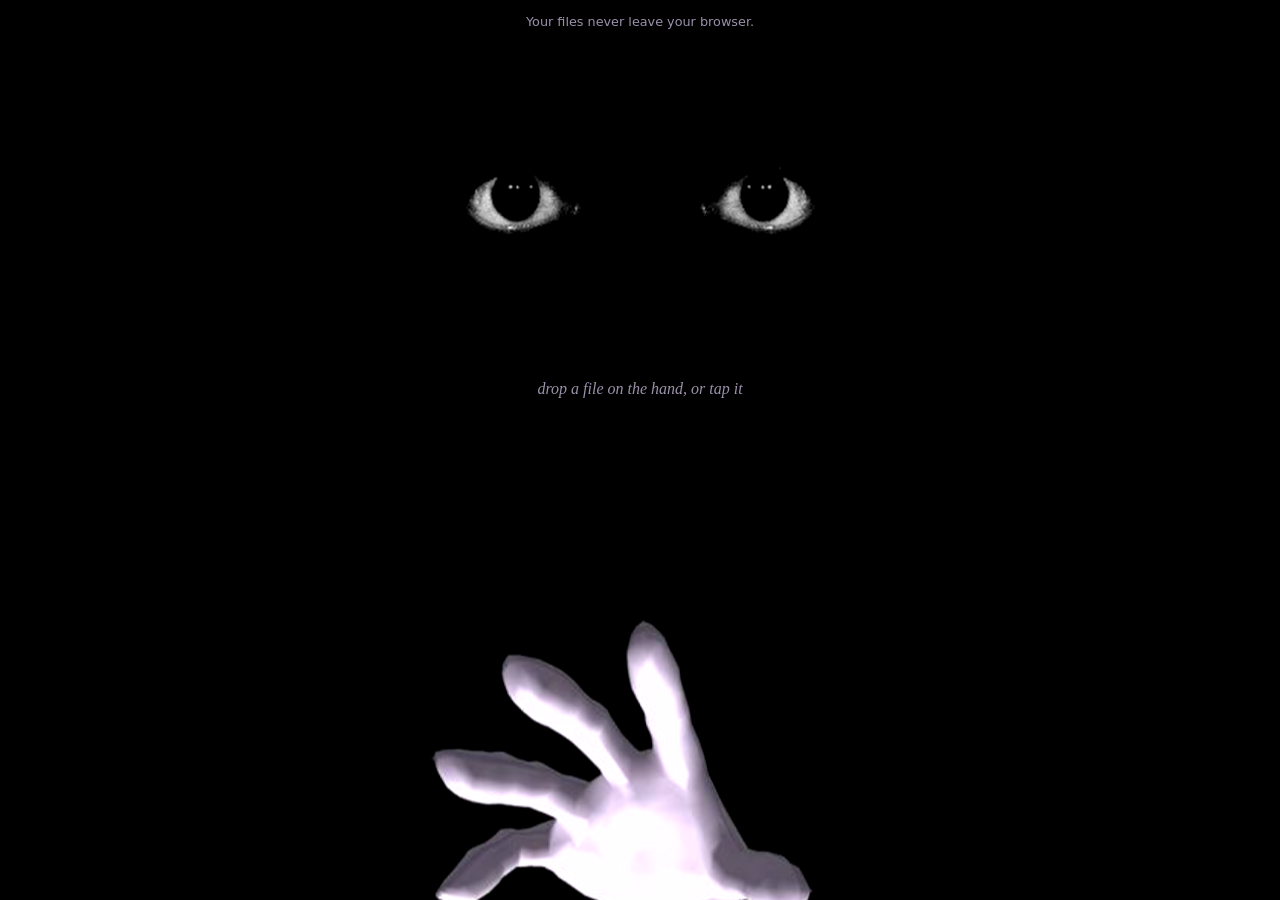
==== index.html @ 575bf524 "Update HTML content for clarity and structure" ====
<!doctype html>
<html lang="en">
<head>
<meta charset="utf-8">
<meta name="viewport" content="width=device-width, initial-scale=1, viewport-fit=cover">
<meta name="color-scheme" content="dark">
<meta name="theme-color" content="#000000">
<title>Drop a file</title>
<meta name="description" content="Encrypt and decrypt files in your browser. Nothing is uploaded.">
<link rel="stylesheet" href="style.css">
<script src="crypto.js" defer></script>
<script src="app.js" defer></script>
</head>
<body data-state="idle">
<p id="count" class="count" hidden></p>
<p class="note">Your files never leave your browser.</p>
<div class="eyes" id="eyes"><img src="eyes.jpg" alt="" width="400" height="400"></div>

<div class="speech">
  <p id="say" aria-hidden="true"></p>
  <input id="pw" type="password" aria-label="Password" autocomplete="off" enterkeyhint="go" tabindex="-1">
  <a id="out" hidden></a>
</div>

<div id="chip" class="chip" aria-hidden="true"></div>
<button id="hand" class="hand" type="button" aria-label="Choose a file to encrypt or decrypt">
  <span class="bob">
    <img class="open" src="hand.jpg" alt="" width="300" height="301">
    <img class="fist" src="fist.jpg" alt="" width="1024" height="1027">
  </span>
</button>

<p id="sr" class="sr" aria-live="polite"></p>
<input id="file" type="file" hidden>
</body>
</html>
---- style.css ----
:root{--ink:#e7dff5;--dim:#9a91aa;--line:#5b5468;--hand:min(78vmin,460px)}
*{box-sizing:border-box}
html,body{height:100%;margin:0;background:#000;color:var(--ink);overflow:hidden}
body{font:italic 1.25rem/1.4 Georgia,"Times New Roman",serif;overscroll-behavior:none}
.sr{position:absolute;width:1px;height:1px;overflow:hidden;clip-path:inset(50%)}
.note{position:fixed;top:max(.9rem,env(safe-area-inset-top));left:0;right:0;margin:0;text-align:center;
  font:normal .8rem system-ui,sans-serif;color:var(--dim)}

.eyes{position:fixed;left:50%;top:22%;width:min(72vmin,440px);transform:translate(-50%,-50%);
  mix-blend-mode:screen;pointer-events:none}
.eyes img{display:block;width:100%;height:auto;filter:contrast(1.25);animation:blink 7s infinite}
@keyframes blink{0%,92%,100%{transform:scaleY(1)}95%{transform:scaleY(.05)}}

.speech{position:fixed;left:0;right:0;top:42%;display:flex;flex-direction:column;align-items:center;
  gap:1rem;padding:0 1.25rem;text-align:center;z-index:3}
#say{margin:0;min-height:1.5em;font-size:clamp(1.3rem,4.5vw,1.9rem)}
#say.dim{color:var(--dim);font-size:1rem}
#say.typing::after{content:"";display:inline-block;width:.08em;height:1em;margin-left:.15em;
  background:currentColor;vertical-align:-.12em;animation:caret 1s steps(1) infinite}
@keyframes caret{50%{opacity:0}}
#pw{width:min(20rem,80vw);background:none;border:0;border-bottom:1px solid var(--line);color:var(--ink);
  font:normal 1.2rem system-ui,sans-serif;letter-spacing:.2em;text-align:center;padding:.4rem;outline:0;
  opacity:0;pointer-events:none;transition:opacity .6s}
#pw.on{opacity:1;pointer-events:auto}
#pw:focus{border-color:var(--ink);box-shadow:0 1px 0 var(--ink)}
#out{display:inline-block;max-width:90vw;padding:.55rem 1rem;border:1px solid var(--line);border-radius:4px;
  color:var(--ink);text-decoration:none;font:normal .95rem system-ui,sans-serif;overflow-wrap:anywhere}
#out[hidden]{display:none}
#out:hover{border-color:var(--ink)}
#out:focus-visible,.hand:focus-visible{outline:2px solid var(--ink);outline-offset:4px}

.hand{position:fixed;left:50%;bottom:0;width:var(--hand);aspect-ratio:1;padding:0;border:0;background:none;
  cursor:pointer;z-index:1;mix-blend-mode:screen;-webkit-tap-highlight-color:transparent;
  transform-origin:50% 100%;transform:translate(-50%,34%);
  transition:transform var(--dur,.6s) var(--ease,ease)}
.bob{position:absolute;inset:0;animation:bob 5s ease-in-out infinite}
@keyframes bob{50%{transform:translateY(-2%)}}
.hand img{position:absolute;inset:0;width:100%;height:100%;object-fit:contain;filter:contrast(1.25);
  transition:opacity .25s;pointer-events:none;user-select:none}
.fist{opacity:0;transform:scale(1.28)}

[data-state=reach] .hand{transform:translate(-50%,8%) scale(1.06);--dur:.5s;--ease:cubic-bezier(.2,.8,.2,1)}
[data-state=grab] .hand{transform:translate(-50%,10%) scale(.94);--dur:.35s}
[data-state=gone] .hand{transform:translate(-50%,145%) scale(.85);--dur:1.4s;--ease:cubic-bezier(.7,0,.9,.5)}
[data-state=back] .hand{transform:translate(-50%,6%);--dur:1.3s;--ease:cubic-bezier(.1,.7,.2,1)}
[data-state=throw] .hand{transform:translate(-50%,2%) scale(1.08);--dur:.25s}
[data-state=grab] .fist,[data-state=gone] .fist,[data-state=back] .fist{opacity:1}
[data-state=grab] .open,[data-state=gone] .open,[data-state=back] .open{opacity:0}

.chip{position:fixed;left:50%;bottom:calc(var(--hand)*.5);z-index:2;max-width:70vw;padding:.35rem .8rem;
  border:1px solid var(--line);background:#000;color:var(--ink);font:normal .85rem system-ui,sans-serif;
  white-space:nowrap;overflow:hidden;text-overflow:ellipsis;opacity:0;pointer-events:none;
  transform:translate(-50%,0);transition:opacity .2s,transform .45s cubic-bezier(.5,0,.8,.4)}
.chip.show{opacity:1}
.chip.eaten{opacity:0;transform:translate(-50%,40%) scale(.12)}

@media (prefers-reduced-motion:reduce){
  .bob,.eyes img{animation:none}
  .hand,.chip,#pw,.hand img{transition-duration:.01s!important}
}
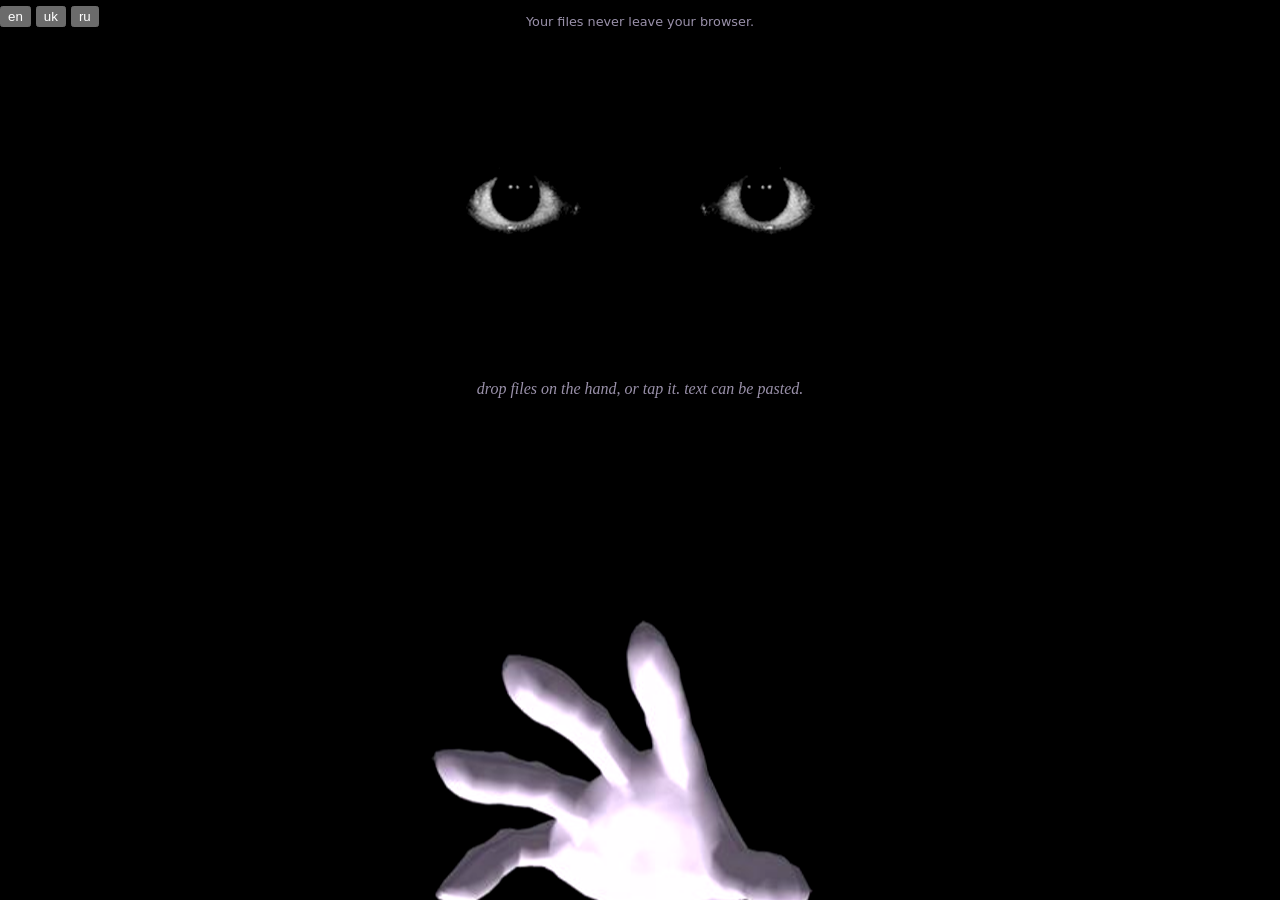
==== commit ecd8da72: "Enhance file input and add language selection Updated file input to allow multiple file selection an" ====
--- a/index.html
+++ b/index.html
@@ -8,18 +8,29 @@
 <title>Drop a file</title>
 <meta name="description" content="Encrypt and decrypt files in your browser. Nothing is uploaded.">
 <link rel="stylesheet" href="style.css">
+<script src="words.js" defer></script>
+<script src="argon2.js" defer></script>
 <script src="crypto.js" defer></script>
 <script src="app.js" defer></script>
 </head>
 <body data-state="idle">
 <p id="count" class="count" hidden></p>
-<p class="note">Your files never leave your browser.</p>
-<div class="eyes" id="eyes"><img src="eyes.jpg" alt="" width="400" height="400"></div>
+<p id="note" class="note">Your files never leave your browser.</p>
+<nav class="lang" aria-label="Language">
+  <button type="button" data-l="en" aria-pressed="true">en</button>
+  <button type="button" data-l="uk" aria-pressed="false">uk</button>
+  <button type="button" data-l="ru" aria-pressed="false">ru</button>
+</nav>
+<div class="eyes" id="eyes"><div class="eyes-in" id="eyesIn"><img src="eyes.jpg" alt="" width="400" height="400"></div></div>
 
 <div class="speech">
   <p id="say" aria-hidden="true"></p>
+  <div id="bar" class="bar" hidden></div>
   <input id="pw" type="password" aria-label="Password" autocomplete="off" enterkeyhint="go" tabindex="-1">
+  <button id="suggest" class="ghost" type="button" hidden>suggest one</button>
+  <button id="phrase" type="button" hidden></button>
   <a id="out" hidden></a>
+  <button id="textout" class="textout" type="button" hidden></button>
 </div>
 
 <div id="chip" class="chip" aria-hidden="true"></div>
@@ -31,6 +42,6 @@
 </button>
 
 <p id="sr" class="sr" aria-live="polite"></p>
-<input id="file" type="file" hidden>
+<input id="file" type="file" multiple hidden>
 </body>
 </html>
--- a/style.css
+++ b/style.css
@@ -5,6 +5,9 @@
 .sr{position:absolute;width:1px;height:1px;overflow:hidden;clip-path:inset(50%)}
 .note{position:fixed;top:max(.9rem,env(safe-area-inset-top));left:0;right:0;margin:0;text-align:center;
   font:normal .8rem system-ui,sans-serif;color:var(--dim)}
+
+.count{position:fixed;top:max(.9rem,env(safe-area-inset-top));left:1rem;margin:0;font-size:.95rem;color:var(--dim)}
+@media (max-width:560px){.note{top:calc(max(.9rem,env(safe-area-inset-top)) + 1.7rem);text-align:left;padding-left:1rem}}
 
 .eyes{position:fixed;left:50%;top:22%;width:min(72vmin,440px);transform:translate(-50%,-50%);
   mix-blend-mode:screen;pointer-events:none}
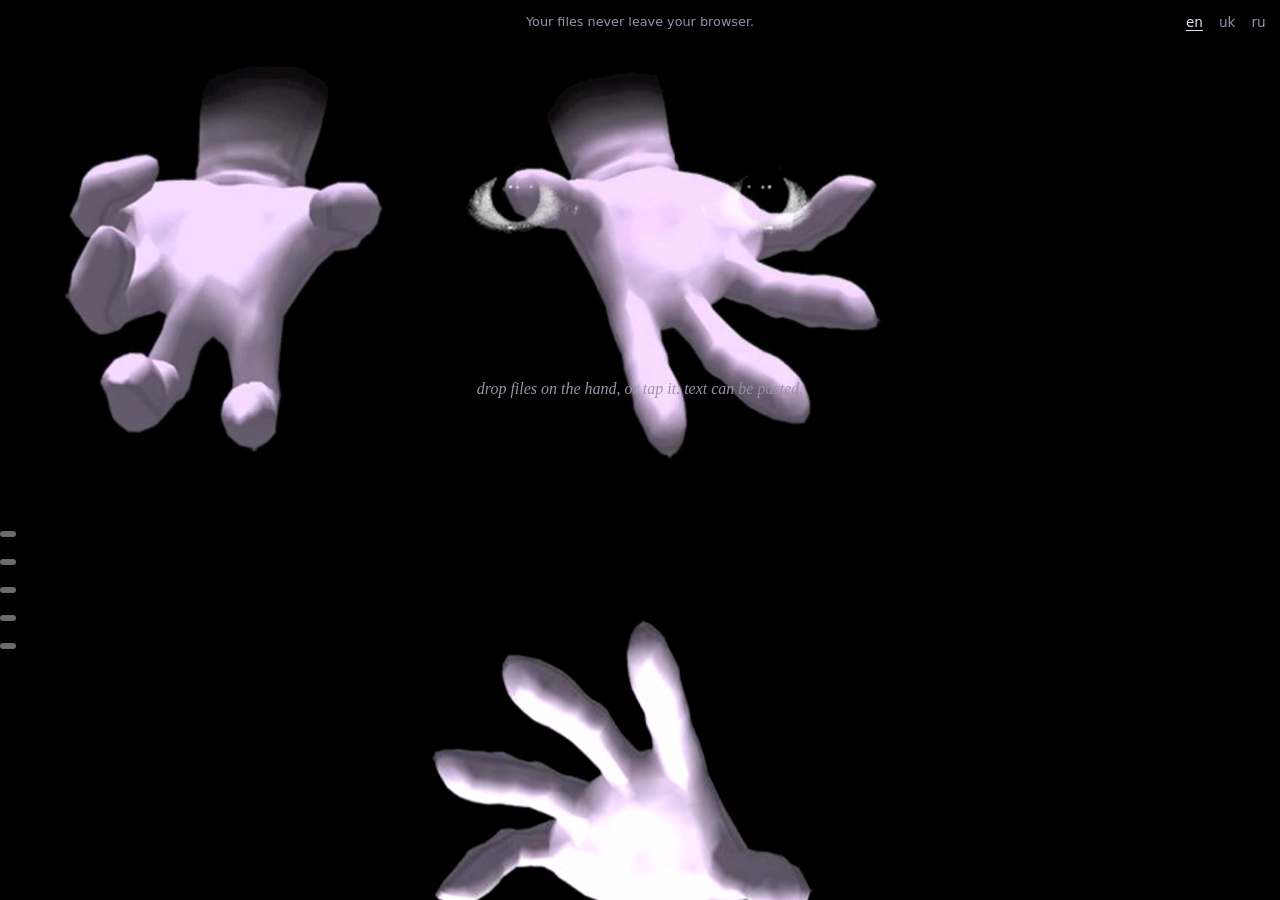
==== commit 7771c5b8: "Add hands section with image to index.html" ====
--- a/index.html
+++ b/index.html
@@ -33,6 +33,10 @@
   <button id="textout" class="textout" type="button" hidden></button>
 </div>
 
+<div id="hands" class="hands" role="group" aria-label="Choose a passphrase">
+  <img class="hands-img" src="hands.png" alt="" width="900" height="506">
+</div>
+
 <div id="chip" class="chip" aria-hidden="true"></div>
 <button id="hand" class="hand" type="button" aria-label="Choose a file to encrypt or decrypt">
   <span class="bob">
--- a/style.css
+++ b/style.css
@@ -61,3 +61,30 @@
   .bob,.eyes img{animation:none}
   .hand,.chip,#pw,.hand img{transition-duration:.01s!important}
 }
+
+/* stage 1: language switch, eye moods, passphrase suggestion */
+.lang{position:fixed;top:max(.5rem,env(safe-area-inset-top));right:.4rem;display:flex}
+.lang button{background:none;border:0;padding:.4rem .5rem;color:var(--dim);font:normal .85rem system-ui,sans-serif;cursor:pointer}
+.lang button[aria-pressed=true]{color:var(--ink);text-decoration:underline;text-underline-offset:.25em}
+.lang button:focus-visible{outline:2px solid var(--ink)}
+.eyes-in{transition:transform .5s ease,opacity .8s ease}
+.eyes-in[data-mood=wide]{transform:scale(1.12)}
+.eyes-in[data-mood=narrow]{transform:scaleY(.5) scaleX(1.04)}
+.eyes-in[data-mood=sleep]{transform:scaleY(.18);opacity:.45}
+.ghost{background:none;border:0;border-bottom:1px solid var(--line);padding:.15rem .1rem;color:var(--dim);
+  font:italic .95rem Georgia,"Times New Roman",serif;cursor:pointer}
+.ghost:hover{color:var(--ink)}
+.ghost:focus-visible,#phrase:focus-visible{outline:2px solid var(--ink);outline-offset:3px}
+#suggest[hidden],#phrase[hidden]{display:none}
+#phrase{max-width:92vw;padding:.5rem .8rem;border:1px dashed var(--line);border-radius:4px;background:none;
+  color:var(--ink);font:normal 1rem system-ui,sans-serif;overflow-wrap:anywhere;cursor:copy}
+#pw.plain{letter-spacing:normal;width:min(32rem,92vw);font-size:1.05rem}
+@media (prefers-reduced-motion:reduce){.eyes-in{transition-duration:.01s!important}}
+
+/* stage 2: progress bar, text output */
+.bar{width:min(16rem,70vw);height:2px;background:var(--line)}
+.bar[hidden],.textout[hidden]{display:none}
+.bar::after{content:"";display:block;height:100%;background:var(--ink);transform:scaleX(var(--p,0));transform-origin:left;transition:transform .2s linear}
+.textout{max-width:min(34rem,92vw);max-height:28vh;overflow:auto;padding:.6rem .8rem;border:1px dashed var(--line);border-radius:4px;
+  background:none;color:var(--ink);font:normal .9rem/1.45 system-ui,sans-serif;text-align:left;white-space:pre-wrap;overflow-wrap:anywhere;cursor:copy}
+.textout:focus-visible{outline:2px solid var(--ink);outline-offset:3px}
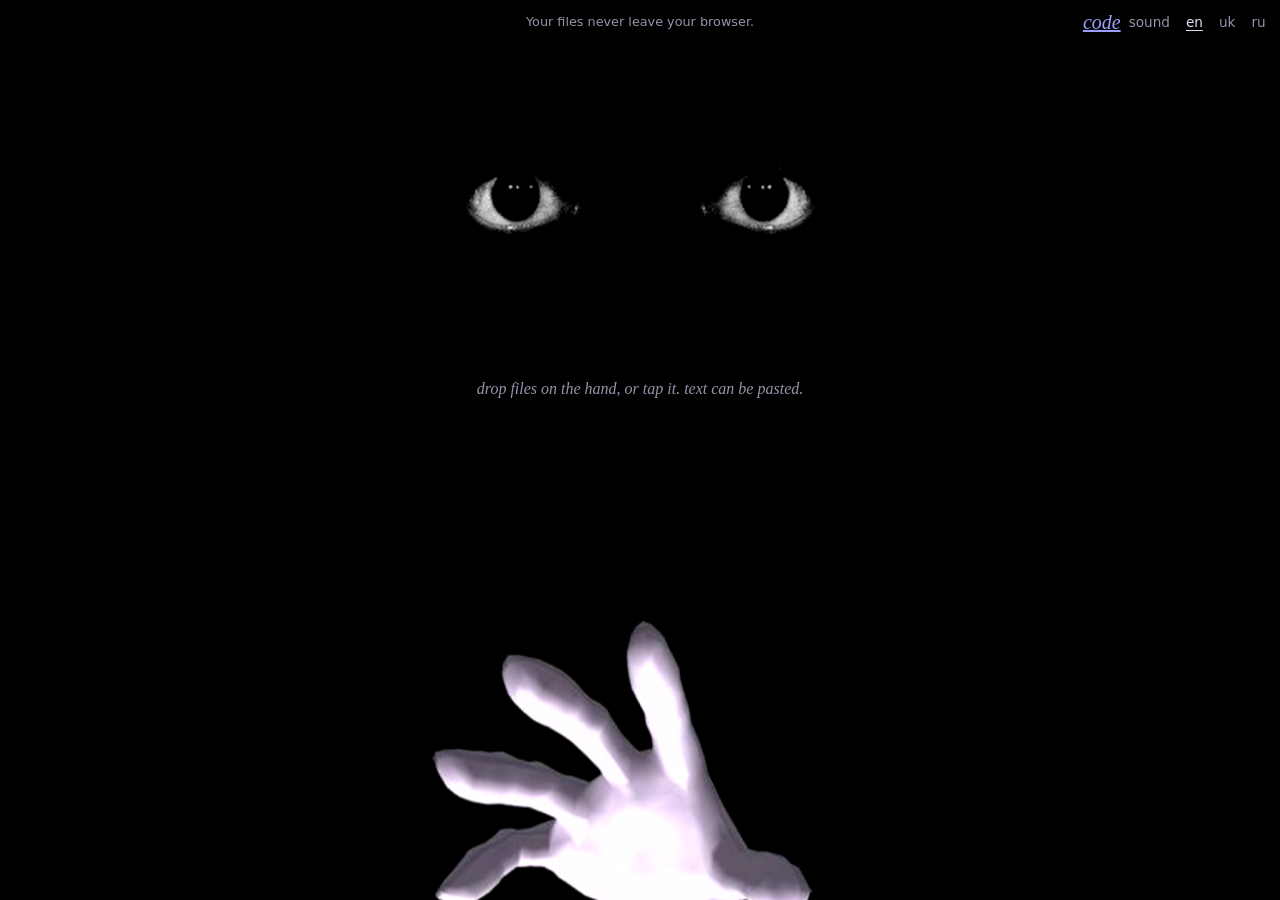
==== commit 3dec405f: "Add sound button and choice buttons to index.html" ====
--- a/index.html
+++ b/index.html
@@ -7,16 +7,22 @@
 <meta name="theme-color" content="#000000">
 <title>Drop a file</title>
 <meta name="description" content="Encrypt and decrypt files in your browser. Nothing is uploaded.">
+<link rel="manifest" href="manifest.webmanifest">
+<link rel="icon" href="icon-192.png">
+<link rel="apple-touch-icon" href="icon-192.png">
 <link rel="stylesheet" href="style.css">
 <script src="words.js" defer></script>
 <script src="argon2.js" defer></script>
 <script src="crypto.js" defer></script>
+<script src="sound.js" defer></script>
 <script src="app.js" defer></script>
 </head>
 <body data-state="idle">
 <p id="count" class="count" hidden></p>
 <p id="note" class="note">Your files never leave your browser.</p>
 <nav class="lang" aria-label="Language">
+  <a id="src" href="https://github.com/veshka33/crypto_drop" target="_blank" rel="noopener noreferrer">code</a>
+  <button id="snd" type="button" aria-pressed="false">sound</button>
   <button type="button" data-l="en" aria-pressed="true">en</button>
   <button type="button" data-l="uk" aria-pressed="false">uk</button>
   <button type="button" data-l="ru" aria-pressed="false">ru</button>
@@ -29,6 +35,10 @@
   <input id="pw" type="password" aria-label="Password" autocomplete="off" enterkeyhint="go" tabindex="-1">
   <button id="suggest" class="ghost" type="button" hidden>suggest one</button>
   <button id="phrase" type="button" hidden></button>
+  <div id="choice" class="choice" hidden>
+    <button id="yes" class="ghost" type="button">yes</button>
+    <button id="no" class="ghost" type="button">no</button>
+  </div>
   <a id="out" hidden></a>
   <button id="textout" class="textout" type="button" hidden></button>
 </div>
--- a/style.css
+++ b/style.css
@@ -88,3 +88,30 @@
 .textout{max-width:min(34rem,92vw);max-height:28vh;overflow:auto;padding:.6rem .8rem;border:1px dashed var(--line);border-radius:4px;
   background:none;color:var(--ink);font:normal .9rem/1.45 system-ui,sans-serif;text-align:left;white-space:pre-wrap;overflow-wrap:anywhere;cursor:copy}
 .textout:focus-visible{outline:2px solid var(--ink);outline-offset:3px}
+
+/* stage 2b: puppeteer hands with hanging passphrases */
+.speech{transition:top .6s ease}
+body.suggesting .speech{top:max(62%,calc(var(--hw)*.86 + 2rem))}
+.eyes{transition:opacity .6s}
+body.suggesting .eyes{opacity:.1}
+.note,.count{transition:opacity .4s}
+body.suggesting .note,body.suggesting .count{opacity:0}
+:root{--hw:min(94vw,540px)}
+.hands{position:fixed;top:0;left:50%;width:var(--hw);z-index:4;
+  font-size:clamp(12px,calc(var(--hw)*.028),16px);
+  transform:translate(-50%,calc(-100% - 60vh));visibility:hidden;
+  transition:transform .9s cubic-bezier(.2,.8,.2,1),visibility 0s .9s}
+.hands.shown{transform:translate(-50%,-6%);visibility:visible;
+  transition:transform .9s cubic-bezier(.2,.8,.2,1),visibility 0s}
+.hands-img{display:block;width:100%;height:auto;pointer-events:none;user-select:none}
+.thread{position:absolute;display:flex;flex-direction:column;align-items:center;width:0;
+  transform-origin:50% 0;animation:sway 4.6s ease-in-out infinite;animation-delay:var(--d,0s)}
+.thread::before{content:"";width:5px;height:5px;margin-top:-2px;border-radius:50%;background:var(--ink)}
+.string{width:1px;height:var(--len);background:var(--dim)}
+.tag{padding:.35em .6em;background:#000;border:1px solid var(--line);border-radius:3px;color:var(--ink);
+  font:italic 1em/1.3 Georgia,"Times New Roman",serif;text-align:center;white-space:pre;cursor:pointer;
+  transition:border-color .15s,transform .15s}
+.tag:hover,.tag:focus-visible{border-color:var(--ink);transform:scale(1.06);outline:0}
+@keyframes sway{0%,100%{transform:rotate(-2.2deg)}50%{transform:rotate(2.2deg)}}
+@media (max-width:600px){.thread.more{display:none}}
+@media (prefers-reduced-motion:reduce){.thread{animation:none}.hands,.hands.shown,.speech{transition-duration:.01s!important}}
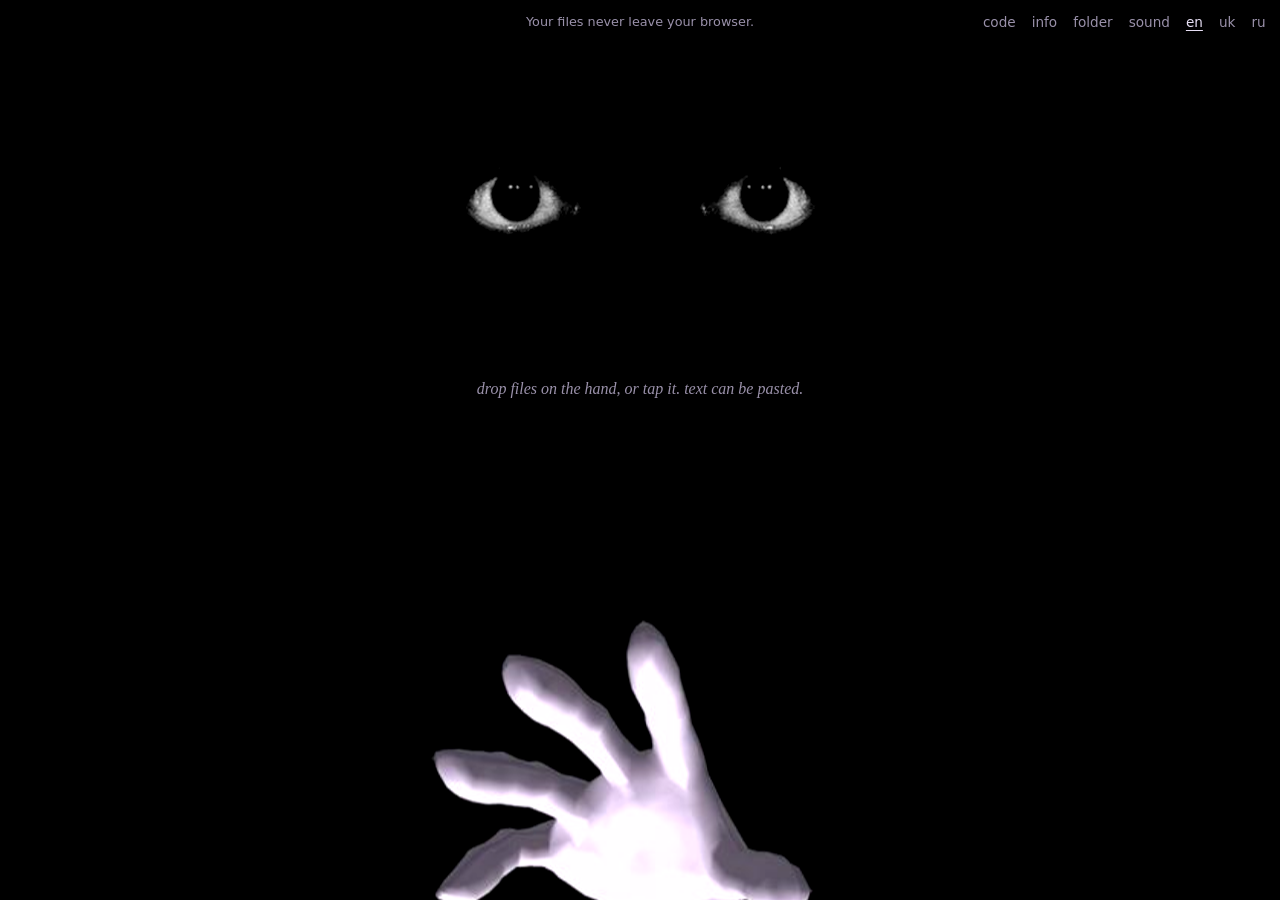
==== commit 8dada7ba: "Enhance index.html with new buttons and inputs Added new buttons for folder selection and QR code fu" ====
--- a/index.html
+++ b/index.html
@@ -14,6 +14,7 @@
 <script src="words.js" defer></script>
 <script src="argon2.js" defer></script>
 <script src="crypto.js" defer></script>
+<script src="qr.js" defer></script>
 <script src="sound.js" defer></script>
 <script src="app.js" defer></script>
 </head>
@@ -22,6 +23,8 @@
 <p id="note" class="note">Your files never leave your browser.</p>
 <nav class="lang" aria-label="Language">
   <a id="src" href="https://github.com/veshka33/crypto_drop" target="_blank" rel="noopener noreferrer">code</a>
+  <a id="info" href="how.html">info</a>
+  <button id="fld" type="button">folder</button>
   <button id="snd" type="button" aria-pressed="false">sound</button>
   <button type="button" data-l="en" aria-pressed="true">en</button>
   <button type="button" data-l="uk" aria-pressed="false">uk</button>
@@ -39,8 +42,17 @@
     <button id="yes" class="ghost" type="button">yes</button>
     <button id="no" class="ghost" type="button">no</button>
   </div>
+  <div id="actrow" class="choice" hidden>
+    <button id="act" class="ghost" type="button">choose file</button>
+    <button id="skip" class="ghost" type="button">skip</button>
+  </div>
   <a id="out" hidden></a>
   <button id="textout" class="textout" type="button" hidden></button>
+  <div id="extras" class="choice" hidden>
+    <button id="share" class="ghost" type="button" hidden>share</button>
+    <button id="qrbtn" class="ghost" type="button" hidden>qr</button>
+  </div>
+  <div id="qr" class="qr" hidden></div>
 </div>
 
 <div id="hands" class="hands" role="group" aria-label="Choose a passphrase">
@@ -48,7 +60,7 @@
 </div>
 
 <div id="chip" class="chip" aria-hidden="true"></div>
-<button id="hand" class="hand" type="button" aria-label="Choose a file to encrypt or decrypt">
+<button id="hand" class="hand" type="button" aria-label="Choose files to encrypt or decrypt">
   <span class="bob">
     <img class="open" src="hand.jpg" alt="" width="300" height="301">
     <img class="fist" src="fist.jpg" alt="" width="1024" height="1027">
@@ -57,5 +69,7 @@
 
 <p id="sr" class="sr" aria-live="polite"></p>
 <input id="file" type="file" multiple hidden>
+<input id="dir" type="file" webkitdirectory hidden>
+<input id="keyfile" type="file" hidden>
 </body>
 </html>
--- a/style.css
+++ b/style.css
@@ -64,7 +64,9 @@
 
 /* stage 1: language switch, eye moods, passphrase suggestion */
 .lang{position:fixed;top:max(.5rem,env(safe-area-inset-top));right:.4rem;display:flex}
-.lang button{background:none;border:0;padding:.4rem .5rem;color:var(--dim);font:normal .85rem system-ui,sans-serif;cursor:pointer}
+.lang a,.lang button{background:none;text-decoration:none;border:0;padding:.4rem .5rem;color:var(--dim);font:normal .85rem system-ui,sans-serif;cursor:pointer}
+.lang a:hover,.lang button:hover{color:var(--ink)}
+.lang a:focus-visible{outline:2px solid var(--ink)}
 .lang button[aria-pressed=true]{color:var(--ink);text-decoration:underline;text-underline-offset:.25em}
 .lang button:focus-visible{outline:2px solid var(--ink)}
 .eyes-in{transition:transform .5s ease,opacity .8s ease}
@@ -115,3 +117,8 @@
 @keyframes sway{0%,100%{transform:rotate(-2.2deg)}50%{transform:rotate(2.2deg)}}
 @media (max-width:600px){.thread.more{display:none}}
 @media (prefers-reduced-motion:reduce){.thread{animation:none}.hands,.hands.shown,.speech{transition-duration:.01s!important}}
+
+/* stage 3b: yes / no questions */
+.choice{display:flex;gap:2rem}
+.choice[hidden]{display:none}
+.choice .ghost{font-size:1.15rem;padding:.25rem .4rem}
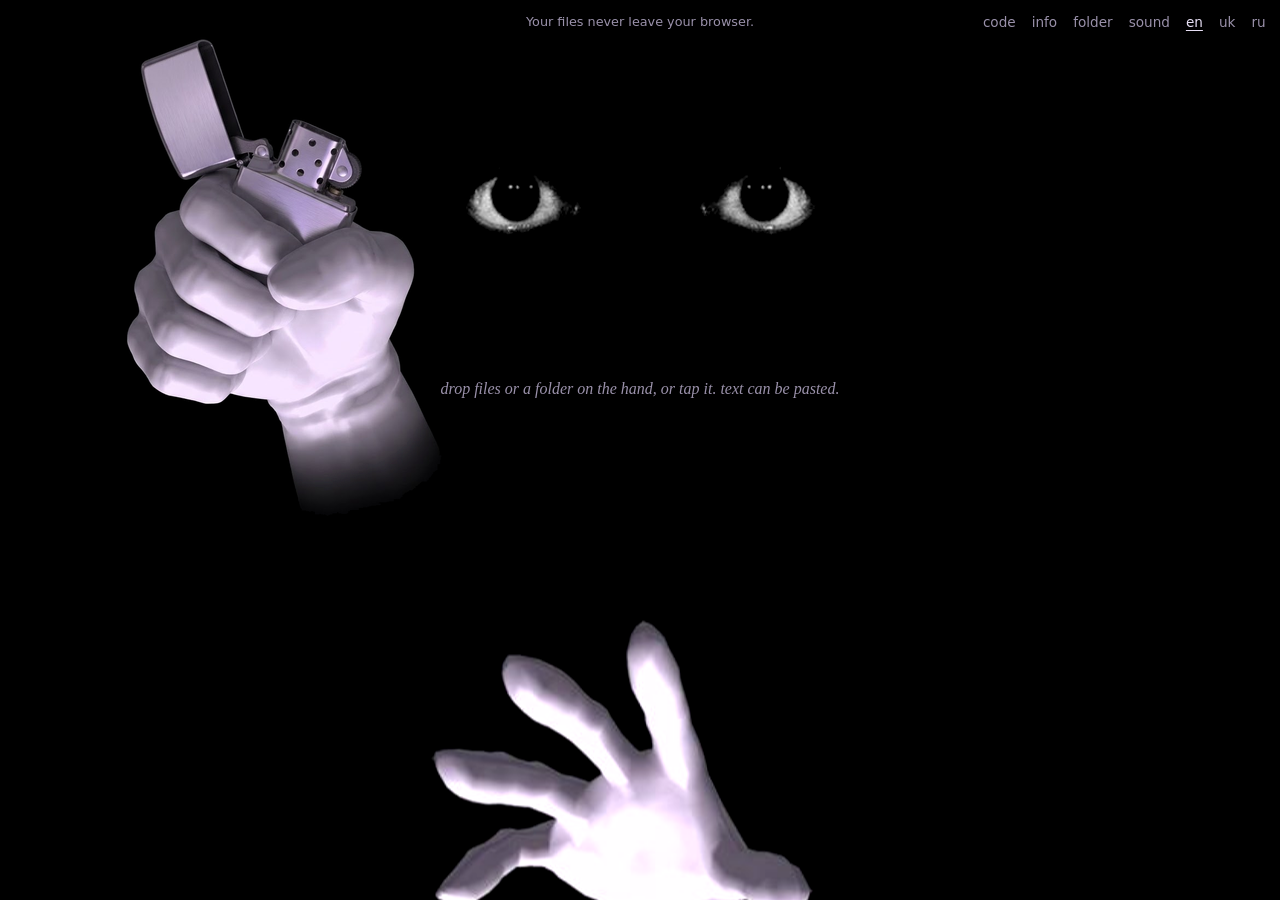
==== commit 9af27511: "Update index.html" ====
--- a/index.html
+++ b/index.html
@@ -38,6 +38,10 @@
   <input id="pw" type="password" aria-label="Password" autocomplete="off" enterkeyhint="go" tabindex="-1">
   <button id="suggest" class="ghost" type="button" hidden>suggest one</button>
   <button id="phrase" type="button" hidden></button>
+  <div id="plate" class="plate" hidden>
+    <div class="plate-name"><button id="pname" class="part" type="button"></button><button id="pext" class="part" type="button"></button><span class="part-enc">.enc</span></div>
+    <button id="pdone" class="ghost" type="button">done</button>
+  </div>
   <div id="choice" class="choice" hidden>
     <button id="yes" class="ghost" type="button">yes</button>
     <button id="no" class="ghost" type="button">no</button>
@@ -59,6 +63,8 @@
   <img class="hands-img" src="hands.png" alt="" width="900" height="506">
 </div>
 
+<div id="lighter" class="lighter" aria-hidden="true"><img src="lighter.png" alt="" width="560" height="562"><i class="flame"></i></div>
+
 <div id="chip" class="chip" aria-hidden="true"></div>
 <button id="hand" class="hand" type="button" aria-label="Choose files to encrypt or decrypt">
   <span class="bob">
--- a/style.css
+++ b/style.css
@@ -122,3 +122,13 @@
 .choice{display:flex;gap:2rem}
 .choice[hidden]{display:none}
 .choice .ghost{font-size:1.15rem;padding:.25rem .4rem}
+
+/* stage 4: extras, qr, blink, shake */
+.qr{width:min(11.5rem,60vw);padding:.5rem;background:#fff;border-radius:4px;line-height:0}
+.qr[hidden]{display:none}
+.qr svg{display:block;width:100%;height:auto}
+#out:not([href]){cursor:default}
+.eyes-in[data-mood=blink]{transform:scaleY(.08);transition-duration:.08s}
+.eyes-in[data-mood=shake]{animation:shake .45s linear 2}
+@keyframes shake{0%,100%{transform:translateX(0)}20%{transform:translateX(-7px)}40%{transform:translateX(6px)}60%{transform:translateX(-5px)}80%{transform:translateX(4px)}}
+@media (prefers-reduced-motion:reduce){.eyes-in[data-mood=shake]{animation:none}}
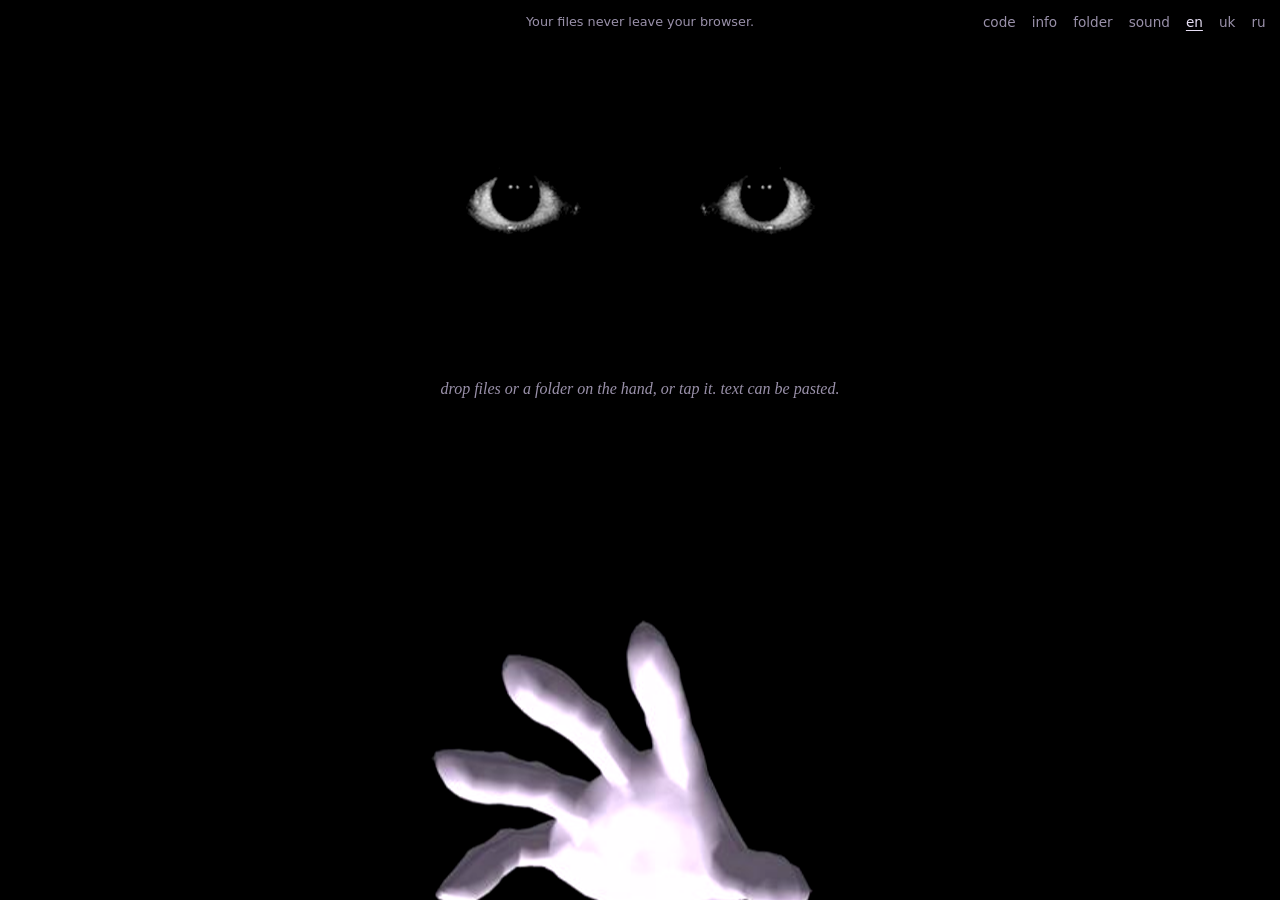
==== commit afe2a88f: "Update image paths to use assets directory" ====
--- a/index.html
+++ b/index.html
@@ -8,8 +8,8 @@
 <title>Drop a file</title>
 <meta name="description" content="Encrypt and decrypt files in your browser. Nothing is uploaded.">
 <link rel="manifest" href="manifest.webmanifest">
-<link rel="icon" href="icon-192.png">
-<link rel="apple-touch-icon" href="icon-192.png">
+<link rel="icon" href="assets/icon-192.png">
+<link rel="apple-touch-icon" href="assets/icon-192.png">
 <link rel="stylesheet" href="style.css">
 <script src="words.js" defer></script>
 <script src="argon2.js" defer></script>
@@ -30,7 +30,7 @@
   <button type="button" data-l="uk" aria-pressed="false">uk</button>
   <button type="button" data-l="ru" aria-pressed="false">ru</button>
 </nav>
-<div class="eyes" id="eyes"><div class="eyes-in" id="eyesIn"><img src="eyes.jpg" alt="" width="400" height="400"></div></div>
+<div class="eyes" id="eyes"><div class="eyes-in" id="eyesIn"><img src="assets/eyes.jpg" alt="" width="400" height="400"></div></div>
 
 <div class="speech">
   <p id="say" aria-hidden="true"></p>
@@ -60,16 +60,16 @@
 </div>
 
 <div id="hands" class="hands" role="group" aria-label="Choose a passphrase">
-  <img class="hands-img" src="hands.png" alt="" width="900" height="506">
+  <img class="hands-img" src="assets/hands.png" alt="" width="900" height="506">
 </div>
 
-<div id="lighter" class="lighter" aria-hidden="true"><img src="lighter.png" alt="" width="560" height="562"><i class="flame"></i></div>
+<div id="lighter" class="lighter" aria-hidden="true"><img src="assets/lighter.png" alt="" width="560" height="562"><i class="flame"></i></div>
 
 <div id="chip" class="chip" aria-hidden="true"></div>
 <button id="hand" class="hand" type="button" aria-label="Choose files to encrypt or decrypt">
   <span class="bob">
-    <img class="open" src="hand.jpg" alt="" width="300" height="301">
-    <img class="fist" src="fist.jpg" alt="" width="1024" height="1027">
+    <img class="open" src="assets/hand.jpg" alt="" width="300" height="301">
+    <img class="fist" src="assets/fist.jpg" alt="" width="1024" height="1027">
   </span>
 </button>
 
--- a/style.css
+++ b/style.css
@@ -132,3 +132,43 @@
 .eyes-in[data-mood=shake]{animation:shake .45s linear 2}
 @keyframes shake{0%,100%{transform:translateX(0)}20%{transform:translateX(-7px)}40%{transform:translateX(6px)}60%{transform:translateX(-5px)}80%{transform:translateX(4px)}}
 @media (prefers-reduced-motion:reduce){.eyes-in[data-mood=shake]{animation:none}}
+
+/* stage 5: burning the name and the extension with a lighter */
+:root{--lw:min(36vw,200px)}
+.plate{display:flex;flex-direction:column;align-items:center;gap:1.1rem}
+.plate[hidden],.part[hidden]{display:none}
+.plate-name{display:flex;align-items:baseline;justify-content:center;flex-wrap:wrap;max-width:92vw;
+  font:italic clamp(1.5rem,5vw,2.4rem)/1.3 Georgia,"Times New Roman",serif;overflow-wrap:anywhere}
+.part{position:relative;background:none;border:0;padding:.1em .06em;color:var(--ink);font:inherit;cursor:crosshair;border-radius:3px;transition:background .15s}
+.part:hover{background:rgba(255,160,60,.14)}
+.part:focus-visible{outline:1px dashed var(--dim);outline-offset:3px}
+.part.done{cursor:default;background:none}
+.part-enc{color:var(--dim);padding:.1em .06em}
+.part.burning{pointer-events:none;animation:burnText 1.4s ease-in forwards}
+.part.born{animation:born .8s ease-out}
+@keyframes burnText{
+  0%{color:var(--ink);text-shadow:none;filter:none;opacity:1}
+  15%{color:#ffd9a0;text-shadow:0 0 6px #ff9a2a,0 -4px 14px #ff5a00}
+  50%{color:#ff7a1a;text-shadow:0 0 10px #ff5a00,0 -8px 22px #ff3000;filter:blur(.5px)}
+  80%{color:#3a2a22;text-shadow:0 0 8px #ff3a00;filter:blur(1px);opacity:.8}
+  100%{color:#000;opacity:0;filter:blur(4px);transform:translateY(-6px)}}
+@keyframes born{from{opacity:0;filter:blur(5px);transform:translateY(8px);color:#ff8a1f;text-shadow:0 0 10px #ff5a00}
+  to{opacity:1;filter:none;transform:none;color:var(--ink);text-shadow:none}}
+.fl{position:absolute;bottom:25%;width:.55em;height:.95em;margin-left:-.27em;opacity:.95;pointer-events:none;mix-blend-mode:screen;
+  border-radius:50% 50% 45% 45%/72% 72% 28% 28%;transform-origin:50% 100%;animation:fire .5s ease-in-out infinite alternate;
+  background:radial-gradient(ellipse at 50% 80%,#fff3c4 0 15%,#ffbd4a 40%,rgba(255,90,0,.8) 70%,rgba(255,60,0,0) 100%)}
+@keyframes fire{from{transform:scale(.8,.9) skewX(-4deg)}to{transform:scale(1.15,1.4) translateY(-.15em) skewX(5deg)}}
+
+.lighter{position:fixed;left:0;top:0;width:var(--lw);z-index:5;pointer-events:none;opacity:0;
+  transform:translate(60vw,110vh);transition:transform .3s cubic-bezier(.2,.8,.2,1),opacity .4s}
+.lighter.on{opacity:1}
+.lighter img{display:block;width:100%;height:auto}
+.flame{position:absolute;left:56.6%;top:22.2%;width:calc(var(--lw)*.11);height:calc(var(--lw)*.2);transform:translate(-50%,-100%) scale(0);
+  transform-origin:50% 100%;mix-blend-mode:screen;filter:blur(.6px);border-radius:50% 50% 45% 45%/72% 72% 28% 28%;
+  background:radial-gradient(ellipse 60% 70% at 50% 78%,#fffbe8 0 14%,#ffe08a 30%,#ff9d2e 55%,rgba(255,80,0,.55) 75%,rgba(255,60,0,0) 100%);
+  box-shadow:0 0 calc(var(--lw)*.18) calc(var(--lw)*.06) rgba(255,140,40,.4)}
+.lighter.lit .flame{animation:flameIn .15s ease-out forwards,flame .16s .15s ease-in-out infinite alternate}
+@keyframes flameIn{to{transform:translate(-50%,-100%) scale(1)}}
+@keyframes flame{from{transform:translate(-50%,-100%) scale(1,1) skewX(-2deg)}to{transform:translate(-50%,-100%) scale(.92,1.12) skewX(3deg)}}
+@media (prefers-reduced-motion:reduce){.part.burning{animation:none;opacity:0}.part.born,.fl,.lighter.lit .flame{animation:none}
+  .lighter.lit .flame{transform:translate(-50%,-100%) scale(1)}.lighter{transition-duration:.01s}}
